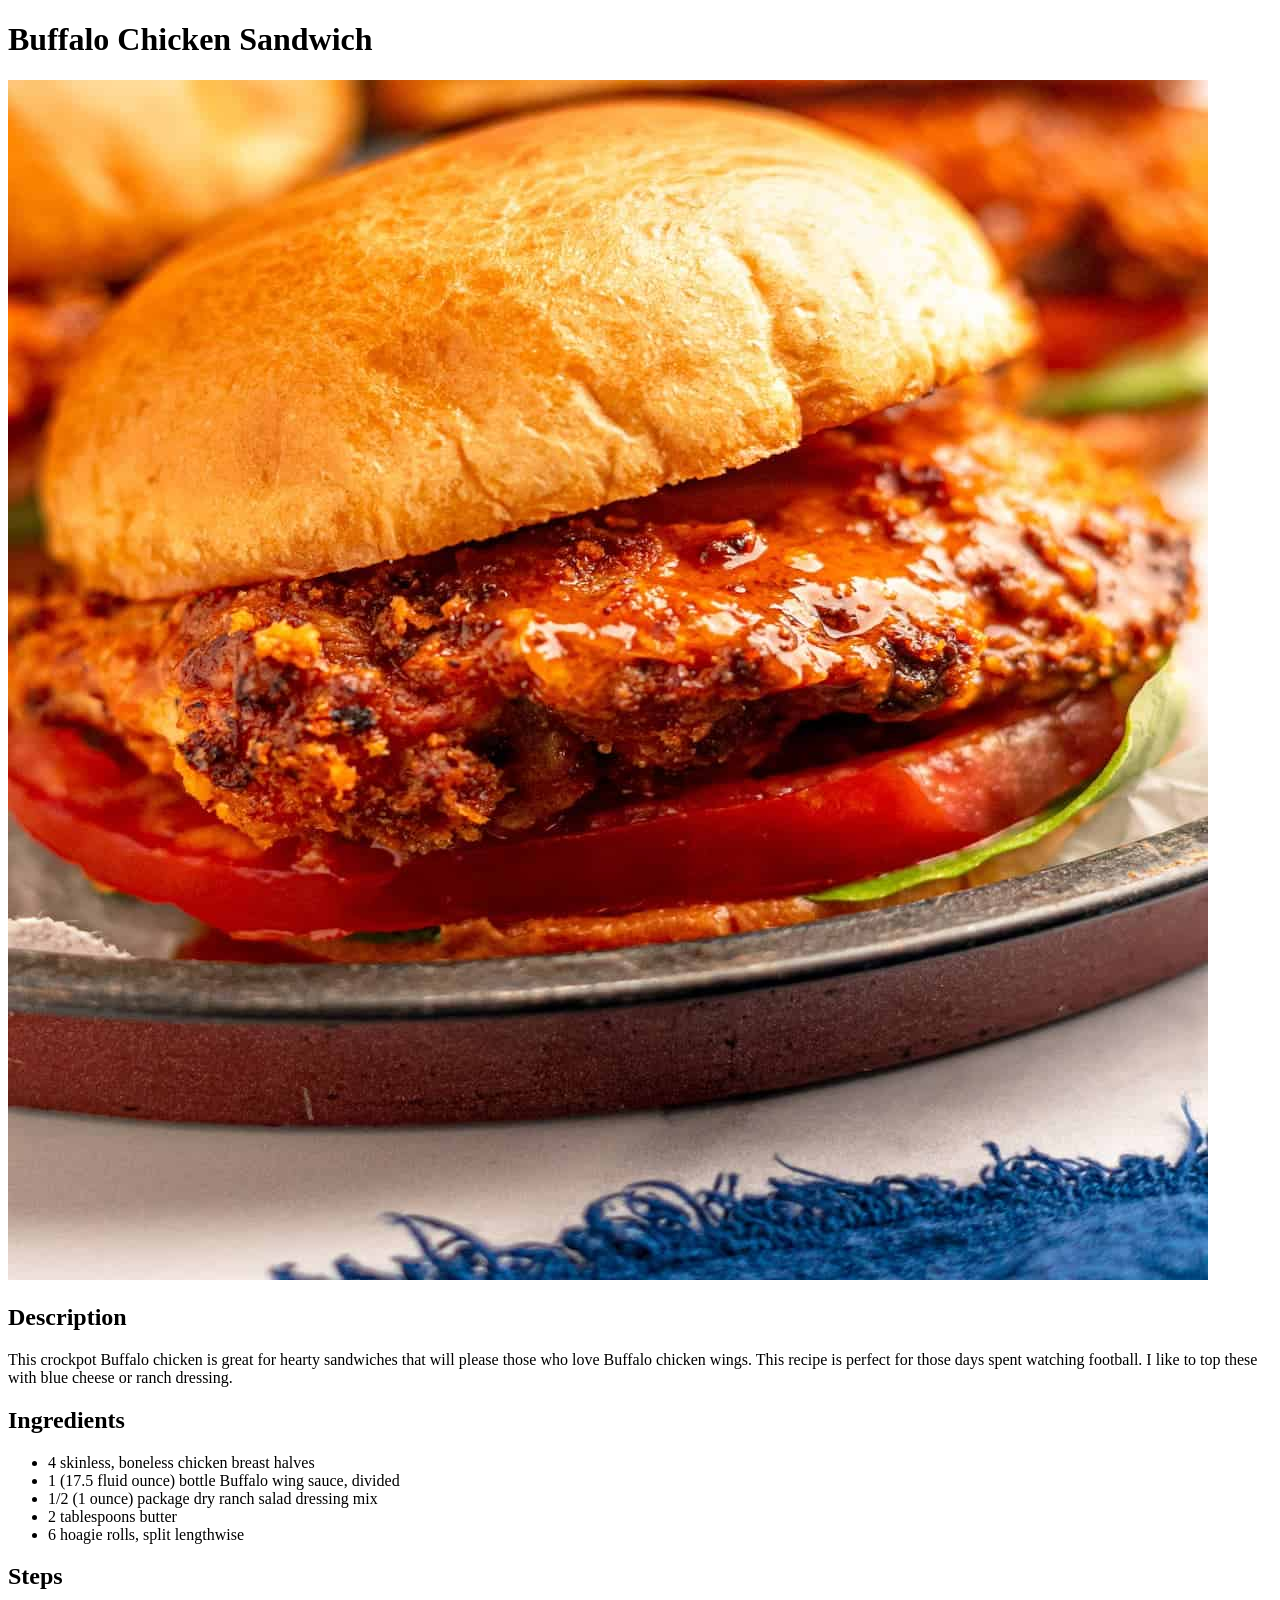
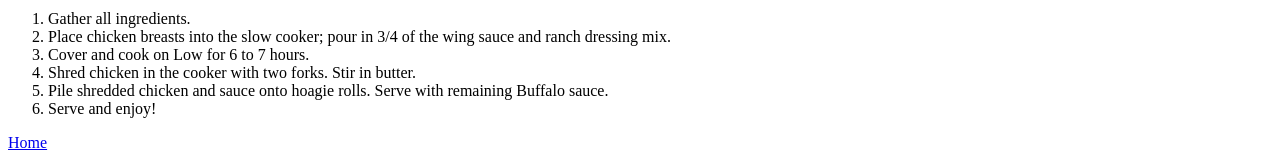
==== recipes/buffalo_chicken_sandwich.html @ fca4301e "Add index.html and buffalo chicken sandwich recipe The index.html file contains links to all the rec" ====
<!DOCTYPE html>
<html lang="en">
<head>
    <meta charset="UTF-8">
    <meta name="viewport" content="width=device-width, initial-scale=1.0">
    <title>Buffalo Chicken Sandwich</title>
</head>
<body>

    <h1>Buffalo Chicken Sandwich</h1>
    <img src="../images/buffalo-chicken-sandwich.jpeg" alt="A buffalo chicken sandwich">
    
    <h2>Description</h2>
    <p>This crockpot Buffalo chicken is great for 
        hearty sandwiches that will please those who 
        love Buffalo chicken wings. 
        This recipe is perfect for those days 
        spent watching football. I like to top these 
        with blue cheese or ranch dressing.</p>

    <h2>Ingredients</h2>
    <ul>
        <li>4 skinless, boneless chicken breast halves</li>
        <li>1 (17.5 fluid ounce) bottle Buffalo wing sauce, divided</li>
        <li>1/2 (1 ounce) package dry ranch salad dressing mix</li>
        <li>2 tablespoons butter</li>
        <li>6 hoagie rolls, split lengthwise</li>
    </ul>

    <h2>Steps</h2>
    <ol>
        <li>Gather all ingredients.</li>
        <li>Place chicken breasts into the slow cooker; pour in 3/4 of the wing sauce and ranch dressing mix.</li>
        <li>Cover and cook on Low for 6 to 7 hours.</li>
        <li>Shred chicken in the cooker with two forks. Stir in butter.</li>
        <li>Pile shredded chicken and sauce onto hoagie rolls. Serve with remaining Buffalo sauce.</li>
        <li>Serve and enjoy!</li>
    </ol>
    
    <a href="../index.html" target="_blank" rel="noreferrer">Home</a>

    
</body>
</html>
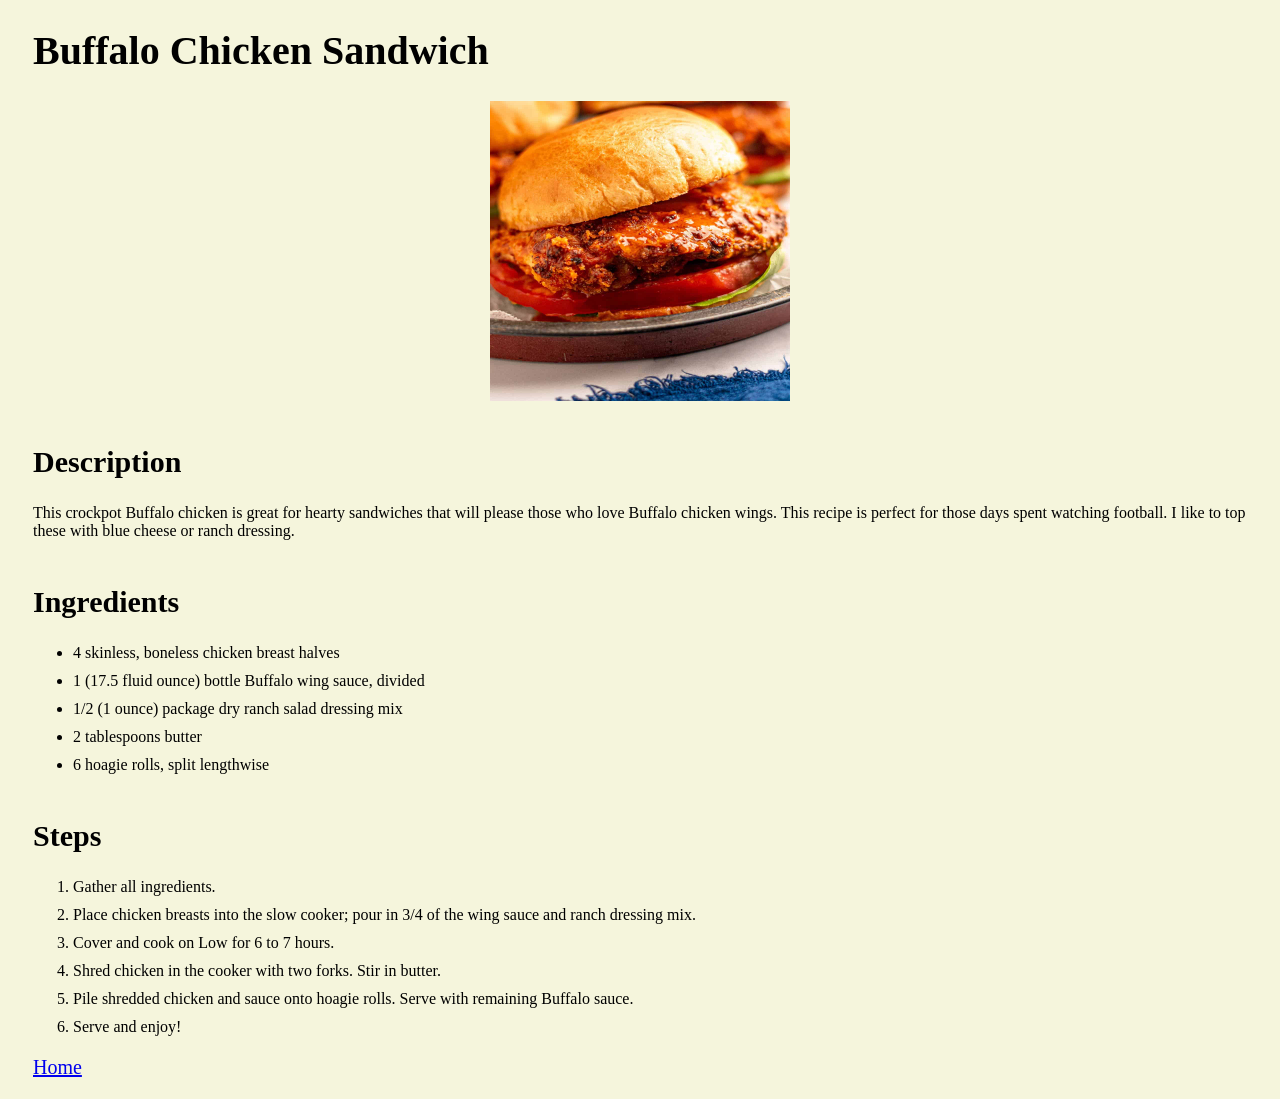
==== commit c8c5d697: "Add CSS styling to index.html and the recipe pages" ====
--- a/recipes/buffalo_chicken_sandwich.html
+++ b/recipes/buffalo_chicken_sandwich.html
@@ -4,6 +4,7 @@
     <meta charset="UTF-8">
     <meta name="viewport" content="width=device-width, initial-scale=1.0">
     <title>Buffalo Chicken Sandwich</title>
+    <link rel="stylesheet" href="recipes.css">
 </head>
 <body>
 
@@ -37,7 +38,7 @@
         <li>Serve and enjoy!</li>
     </ol>
     
-    <a href="../index.html" target="_blank" rel="noreferrer">Home</a>
+    <a class="anchor" href="../index.html" target="_blank" rel="noreferrer">Home</a>
 
     
 </body>
--- a/recipes/recipes.css
+++ b/recipes/recipes.css
@@ -0,0 +1,51 @@
+* {
+    box-sizing: border-box;
+}
+
+html {
+    margin: 0;
+    padding: 0;
+    background-color: beige;
+}
+
+img {
+    display: block;
+    width: 300px;
+    margin: 0 auto;
+    padding: 0;
+}
+
+h1, h2, p, a {
+    padding-left: 25px;
+}
+
+h1 {
+    font-size: 40px;
+}
+
+h2 {
+    padding-top: 20px;
+    font-size: 30px;
+}
+
+h3 {
+    padding-left: 40px;
+}
+
+.dressing_lst {
+    margin-left: 45px;
+}
+
+ul, ol {
+    margin-left: 25px;
+}
+
+li {
+    margin-bottom: 10px;
+}
+
+.anchor {
+    display: block;
+    margin: 20px 0;
+    font-size: 20px;
+}
